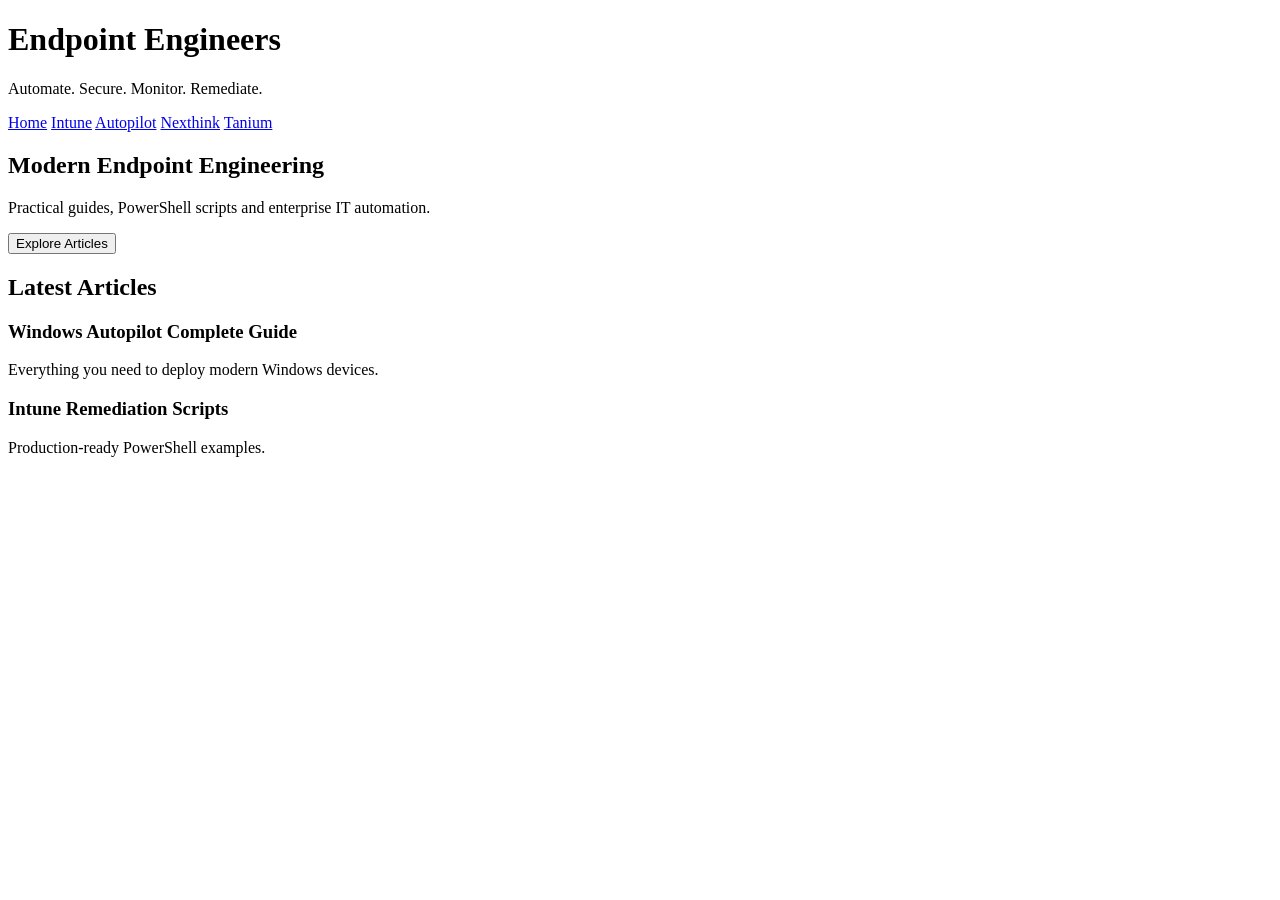
==== index.html @ 42b4db10 "Add initial HTML structure for the website" ====
<!DOCTYPE html>
<html>
<head>
  <title>Endpoint Engineers</title>
  <link rel="stylesheet" href="style.css">
</head>
<body>

<header>
  <h1>Endpoint Engineers</h1>
  <p>Automate. Secure. Monitor. Remediate.</p>
</header>

<nav>
  <a href="#">Home</a>
  <a href="#">Intune</a>
  <a href="#">Autopilot</a>
  <a href="#">Nexthink</a>
  <a href="#">Tanium</a>
</nav>

<section class="hero">
  <h2>Modern Endpoint Engineering</h2>
  <p>Practical guides, PowerShell scripts and enterprise IT automation.</p>

  <button>Explore Articles</button>
</section>

<section class="articles">
  <h2>Latest Articles</h2>

  <div class="card">
    <h3>Windows Autopilot Complete Guide</h3>
    <p>Everything you need to deploy modern Windows devices.</p>
  </div>

  <div class="card">
    <h3>Intune Remediation Scripts</h3>
    <p>Production-ready PowerShell examples.</p>
  </div>

</section>

</body>
</html>
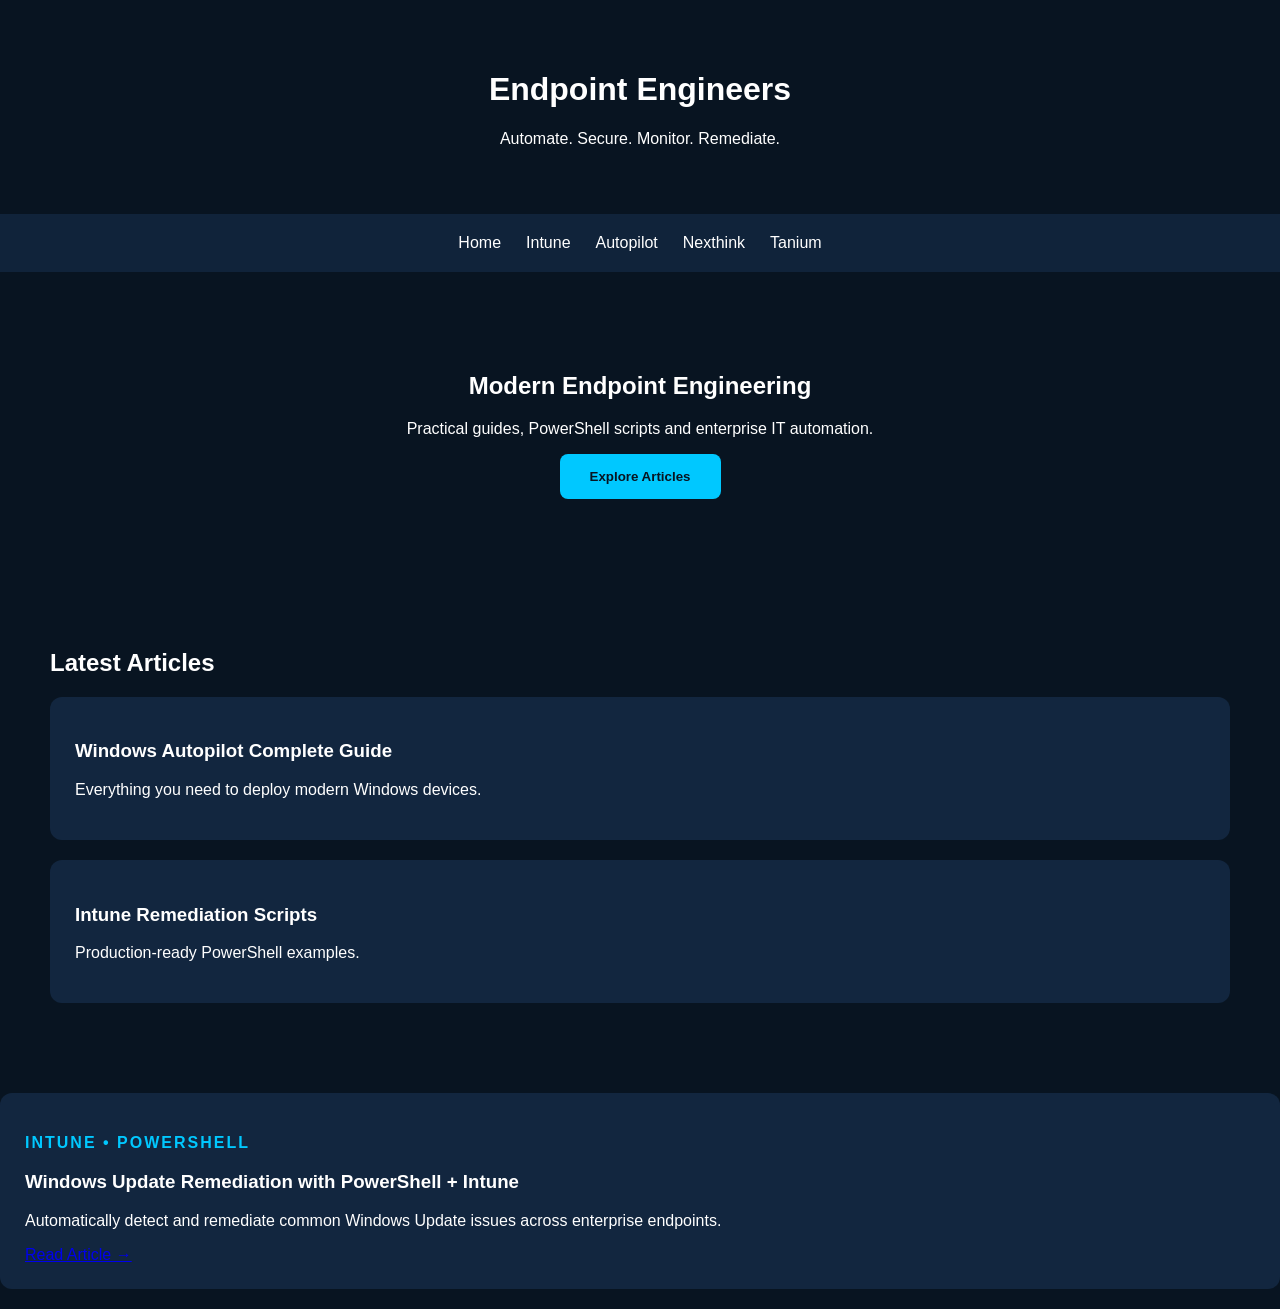
==== commit baf9d4c1: "Add card for Windows Update Remediation article Add a card for Windows Update Remediation with Power" ====
--- a/index.html
+++ b/index.html
@@ -43,3 +43,23 @@
 
 </body>
 </html>
+<div class="card">
+
+<p class="category">
+INTUNE • POWERSHELL
+</p>
+
+<h3>
+Windows Update Remediation with PowerShell + Intune
+</h3>
+
+<p>
+Automatically detect and remediate common Windows Update
+issues across enterprise endpoints.
+</p>
+
+<a href="articles/windows-update-remediation.html">
+Read Article →
+</a>
+
+</div>
--- a/style.css
+++ b/style.css
@@ -0,0 +1,135 @@
+body{
+  margin:0;
+  font-family:Segoe UI, sans-serif;
+  background:#081421;
+  color:white;
+}
+
+header{
+  text-align:center;
+  padding:50px 20px;
+}
+
+nav{
+  display:flex;
+  justify-content:center;
+  gap:25px;
+  padding:20px;
+  background:#10233a;
+}
+
+nav a{
+  color:white;
+  text-decoration:none;
+}
+
+.hero{
+  text-align:center;
+  padding:80px 20px;
+}
+
+button{
+  background:#00c8ff;
+  border:none;
+  padding:15px 30px;
+  border-radius:8px;
+  color:#081421;
+  font-weight:bold;
+}
+
+.articles{
+  padding:50px;
+}
+
+.card{
+  background:#12263f;
+  padding:25px;
+  margin:20px 0;
+  border-radius:12px;
+}
+.article {
+    max-width: 900px;
+    margin: auto;
+    padding: 60px 25px;
+}
+
+.article h1 {
+    font-size: 42px;
+    margin-bottom: 15px;
+}
+
+.article h2 {
+    margin-top: 45px;
+    color: #00c8ff;
+}
+
+.category {
+    color: #00c8ff;
+    font-weight: bold;
+    letter-spacing: 2px;
+}
+
+.date {
+    color: #9aa8b8;
+}
+
+.intro {
+    font-size: 20px;
+    line-height: 1.8;
+}
+
+.article li {
+    margin: 12px 0;
+}
+
+.workflow {
+    background: #10233a;
+    padding: 25px;
+    border-radius: 10px;
+    line-height: 2;
+    text-align: center;
+}
+
+pre {
+    background: #050d16;
+    padding: 20px;
+    border-radius: 8px;
+    overflow-x: auto;
+}
+
+.download {
+    display: inline-block;
+    background: #00c8ff;
+    color: #081421;
+    padding: 14px 22px;
+    border-radius: 8px;
+    text-decoration: none;
+    font-weight: bold;
+    margin: 15px 0;
+}
+
+table {
+    width: 100%;
+    border-collapse: collapse;
+    margin: 25px 0;
+}
+
+th, td {
+    padding: 15px;
+    border: 1px solid #29415c;
+    text-align: left;
+}
+
+th {
+    background: #10233a;
+}
+
+.note {
+    color: #9aa8b8;
+}
+
+footer {
+    text-align: center;
+    padding: 40px;
+    background: #050d16;
+}
